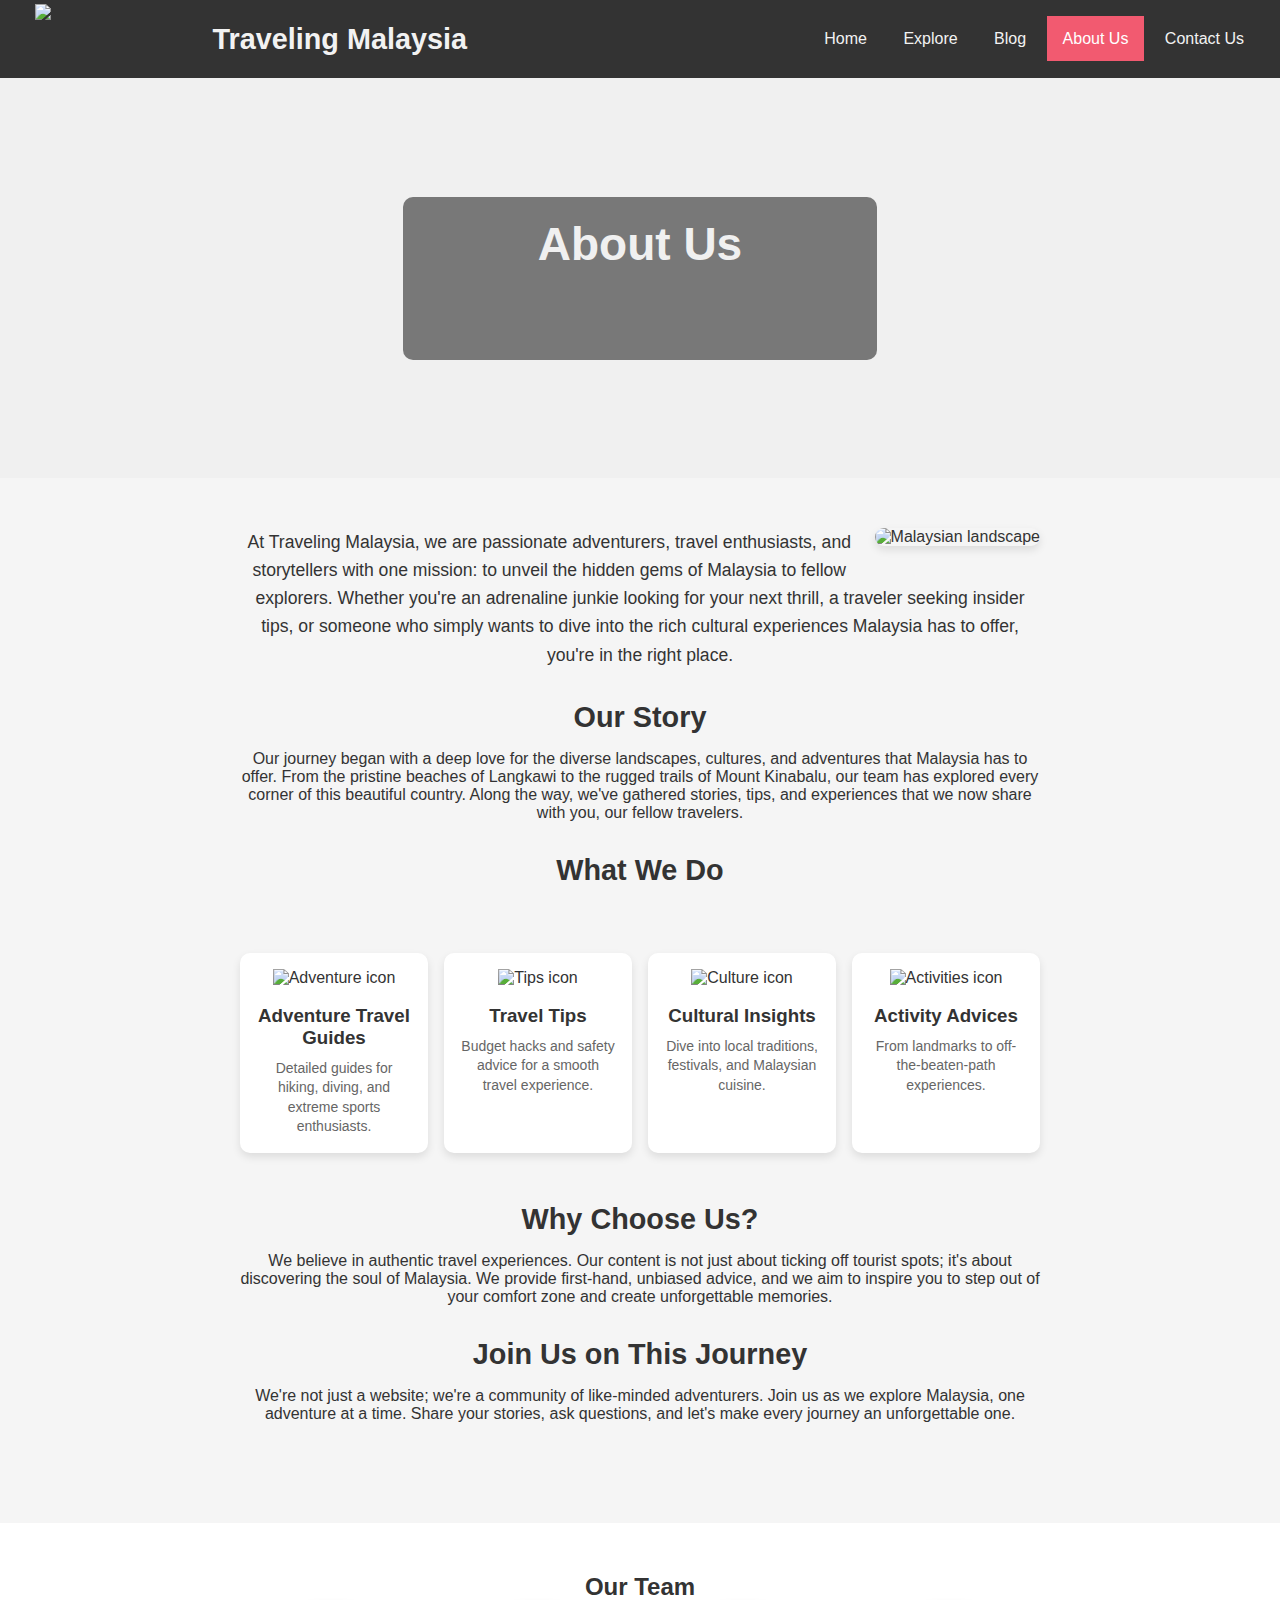
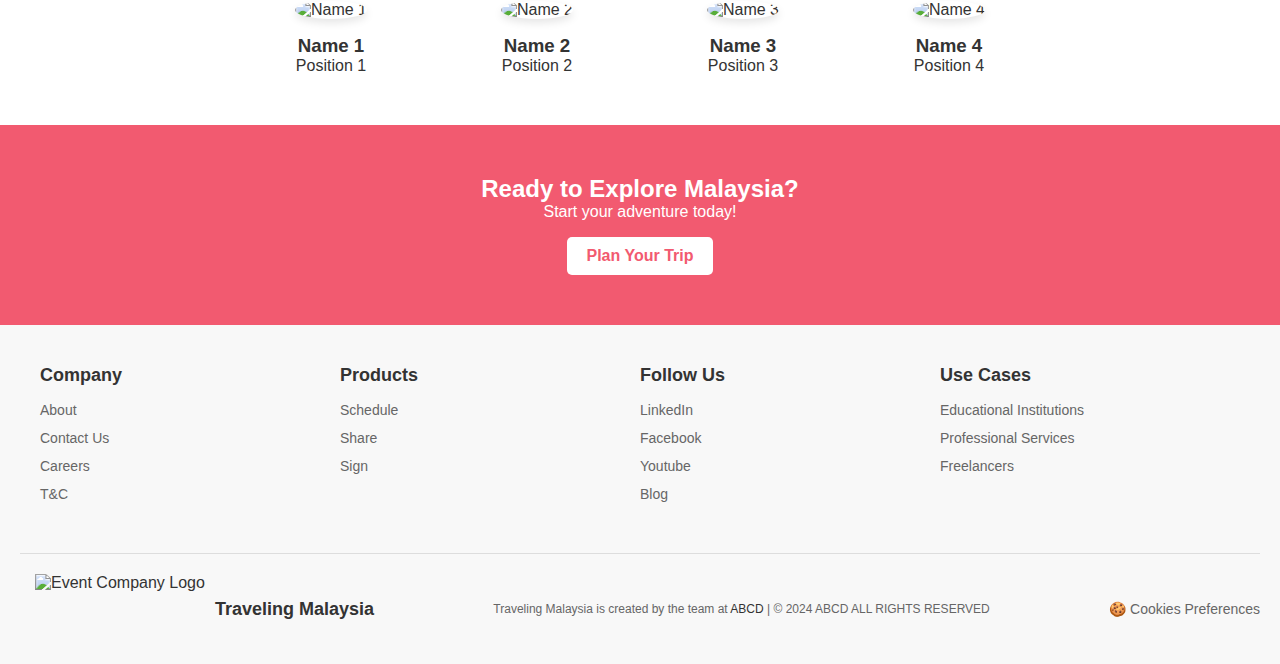
==== about.html @ 23d90b3b "Add files via upload" ====
<!DOCTYPE html>
<html lang="en">

<head>
  <meta charset="UTF-8">
  <meta name="viewport" content="width=device-width, initial-scale=1.0">
  <title>About Us - Traveling Malaysia</title>
  <link href="https://cdn.jsdelivr.net/npm/bootstrap@5.0.1/dist/css/bootstrap.min.css" rel="stylesheet"
    integrity="sha384-+0n0xVW2eSR5OomGNYDnhzAbDsOXxcvSN1TPprVMTNDbiYZCxYbOOl7+AMvyTG2x" crossorigin="anonymous">  <link rel="stylesheet" href="about.css">
  <link rel="stylesheet" href="style.css">
</head>
<body>
  <header role="banner">
    <nav class="navbar">
      <div class="logo">
        <img src="sourceImg/TravelLogo.png" alt="Travel Malaysia Logo">
        <span>Traveling Malaysia</span>
      </div>
      <div class="nav-links">
        <a href="index.html">Home</a>
        <a href="exploreM.html">Explore</a>
        <a href="blog.html">Blog</a>
        <a href="about.html" class="active">About Us</a>
        <a href="contactUs.html">Contact Us</a>
      </div>
    </nav>
  </header>


  <main>
    <section class="hero-section">
      <div class="hero-content">
        <h1 class="feature-title">About Us</h1>
        <h2 class="welcome-title">Welcome to Traveling Malaysia!</h2>
      </div>
    </section>

    <section class="about-section">
      <div class="container">
        <div class="content-block fade-in">
          <img src="sourceImg/about-page/about-intro.jpg" class="float-image img-fluid" alt="Malaysian landscape">
          <p class="intro-text">At Traveling Malaysia, we are passionate adventurers, travel enthusiasts, and
            storytellers with one mission: to unveil the hidden gems of Malaysia to fellow explorers. Whether you're an
            adrenaline junkie looking for your next thrill, a traveler seeking insider tips, or someone who simply wants
            to dive into the rich cultural experiences Malaysia has to offer, you're in the right place.</p>
        </div>

        <div class="content-block fade-in">
          <h2>Our Story</h2>
          <p>Our journey began with a deep love for the diverse landscapes, cultures, and adventures that Malaysia has
            to offer. From the pristine beaches of Langkawi to the rugged trails of Mount Kinabalu, our team has
            explored every corner of this beautiful country. Along the way, we've gathered stories, tips, and
            experiences that we now share with you, our fellow travelers.</p>
        </div>

        <div class="content-block fade-in">
          <h2>What We Do</h2>
          <div class="services-grid">
            <div class="service-item">
              <img src="sourceImg/about-page/adventure-icon.png" alt="Adventure icon">
              <h3>Adventure Travel Guides</h3>
              <p>Detailed guides for hiking, diving, and extreme sports enthusiasts.</p>
            </div>
            <div class="service-item">
              <img src="sourceImg/about-page/tips-icon.png" alt="Tips icon">
              <h3>Travel Tips</h3>
              <p>Budget hacks and safety advice for a smooth travel experience.</p>
            </div>
            <div class="service-item">
              <img src="sourceImg/about-page/culture-icon.png" alt="Culture icon">
              <h3>Cultural Insights</h3>
              <p>Dive into local traditions, festivals, and Malaysian cuisine.</p>
            </div>
            <div class="service-item">
              <img src="sourceImg/about-page/activities-icon.png" alt="Activities icon">
              <h3>Activity Advices</h3>
              <p>From landmarks to off-the-beaten-path experiences.</p>
            </div>
          </div>
        </div>

        <div class="content-block fade-in">
          <h2>Why Choose Us?</h2>
          <p>We believe in authentic travel experiences. Our content is not just about ticking off tourist spots; it's
            about discovering the soul of Malaysia. We provide first-hand, unbiased advice, and we aim to inspire you to
            step out of your comfort zone and create unforgettable memories.</p>
        </div>

        <div class="content-block fade-in">
          <h2>Join Us on This Journey</h2>
          <p>We're not just a website; we're a community of like-minded adventurers. Join us as we explore Malaysia, one
            adventure at a time. Share your stories, ask questions, and let's make every journey an unforgettable one.
          </p>
        </div>

        <p class="closing-text fade-in">Welcome to Traveling Malaysia, where every trip is a new story waiting to be
          told!</p>
      </div>
    </section>

    <section class="team-section">
      <div class="container">
        <h2 class="text-center mb-4">Our Team</h2>
        <div class="team-container">
          <div class="team-member">
            <img src="sourceImg/profiles/profile-1.webp" alt="Name 1" class="img-fluid">
            <h3>Name 1</h3>
            <p>Position 1</p>
          </div>
          <div class="team-member">
            <img src="sourceImg/profiles/profile-2.webp" alt="Name 2" class="img-fluid">
            <h3>Name 2</h3>
            <p>Position 2</p>
          </div>
          <div class="team-member">
            <img src="sourceImg/profiles/profile-3.webp" alt="Name 3" class="img-fluid">
            <h3>Name 3</h3>
            <p>Position 3</p>
          </div>
          <div class="team-member">
            <img src="sourceImg/profiles/profile-4.webp" alt="Name 4" class="img-fluid">
            <h3>Name 4</h3>
            <p>Position 4</p>
          </div>
        </div>
      </div>
    </section>

    <section class="cta-section">
      <div class="container">
        <h2>Ready to Explore Malaysia?</h2>
        <p>Start your adventure today!</p>
        <a href="#" class="cta-button">Plan Your Trip</a>
      </div>
    </section>
  </main>

  <!--Footer-->
  <footer class="site-footer">
    <div class="footer-content">
      <div class="footer-section">
        <h3>Company</h3>
        <ul>
          <li><a href="#">About</a></li>
          <li><a href="#">Contact Us</a></li>
          <li><a href="#">Careers</a></li>
          <li><a href="#">T&C</a></li>
        </ul>
      </div>
      <div class="footer-section">
        <h3>Products</h3>
        <ul>
          <li><a href="#">Schedule</a></li>
          <li><a href="#">Share</a></li>
          <li><a href="#">Sign</a></li>
        </ul>
      </div>
      <div class="footer-section">
        <h3>Follow Us</h3>
        <ul>
          <li><a href="#">LinkedIn</a></li>
          <li><a href="#">Facebook</a></li>
          <li><a href="#">Youtube</a></li>
          <li><a href="#">Blog</a></li>
        </ul>
      </div>
      <div class="footer-section">
        <h3>Use Cases</h3>
        <ul>
          <li><a href="#">Educational Institutions</a></li>
          <li><a href="#">Professional Services</a></li>
          <li><a href="#">Freelancers</a></li>
        </ul>
      </div>
    </div>
    <div class="footer-bottom">
      <div class="logo">
        <img src="sourceImg/TravelLogo.png" alt="Event Company Logo">
        <span>Traveling Malaysia</span>
      </div>
      <div class="copyright">
        Traveling Malaysia is created by the team at <a href="#">ABCD</a> | © 2024 ABCD ALL RIGHTS RESERVED
      </div>
      <div class="cookies-preferences">
        <button>🍪 Cookies Preferences</button>
      </div>
    </div>
  </footer>

  <script src="https://cdn.jsdelivr.net/npm/bootstrap@5.3.0-alpha1/dist/js/bootstrap.bundle.min.js"></script>
  <script src="script.js"></script>
</body>

</html>
---- about.css ----
/* About Page Styles */
.hero-section {
  background-image: url('sourceImg/about-page/malaysia-hero.jpg');
  background-size: cover;
  background-position: center;
  height: 400px;
  display: flex;
  align-items: center;
  justify-content: center;
  text-align: center;
  color: #fff;
}

.hero-content {
  background-color: rgba(0, 0, 0, 0.5);
  padding: 20px;
  border-radius: 10px;
}

.about-section {
  padding: 50px 0;
  background-color: #f5f5f5;
}

.feature-title {
  font-size: 3rem;
  margin-bottom: 0.5rem;
  color: var(--light-bg) !important;
  animation: fadeInUp 1s ease-out;
}

.welcome-title {
  font-size: 1.8rem;
  color: #f25a70;
  margin-bottom: 1rem;
  animation: fadeInUp 1s ease-out 0.3s;
  opacity: 0;
  animation-fill-mode: forwards;
}

.intro-text {
  font-size: 1.1rem;
  line-height: 1.6;
  margin-bottom: 1.5rem;
}

.content-block {
  margin-bottom: 2rem;
  opacity: 0;
  transform: translateY(20px);
  transition: opacity 0.5s, transform 0.5s;
}

.content-block.fade-in {
  opacity: 1;
  transform: translateY(0);
}

.content-block h2 {
  font-size: 1.8rem;
  color: #333;
  margin-bottom: 1rem;
}

.float-image {
  float: right;
  margin: 0 0 1rem 1rem;
  max-width: 40%;
  border-radius: 10px;
  box-shadow: 0 4px 8px rgba(0,0,0,0.1);
}

.services-grid {
  display: grid;
  grid-template-columns: repeat(auto-fit, minmax(200px, 1fr));
  gap: 1rem;
  margin-top: 1rem;
  margin-bottom: 5rem;
}

.service-item {
  background-color: #fff;
  padding: 1rem;
  opacity: 1 !important;
  border-radius: 10px;
  box-shadow: 0 4px 8px rgba(0,0,0,0.1);
  text-align: center;
  transition: transform 0.3s ease;
}

.service-item:hover {
  transform: translateY(-5px);
}

.service-item img {
  width: 70px;
  height: 70px;
  margin-bottom: 0.5rem;
}

.team-section {
  background-color: #fff;
  padding: 50px 0;
}

.team-container {
  display: grid;
  grid-template-columns: repeat(auto-fit, minmax(200px, 1fr));
  gap: 1.5rem;
  justify-content: center;
}

.team-member {
  text-align: center;
  transition: transform 0.3s ease;
}

.team-member:hover {
  transform: translateY(-5px);
}

.team-member img {
  width: 150px;
  height: 150px;
  border-radius: 50%;
  object-fit: cover;
  margin-bottom: 1rem;
  box-shadow: 0 4px 8px rgba(0,0,0,0.1);
}

.cta-section {
  background-color: var(--accent-color);
  color: #fff;
  text-align: center;
  padding: 50px 0;
}

.cta-button {
  display: inline-block;
  background-color: #fff;
  color: var(--accent-color);
  padding: 10px 20px;
  border-radius: 5px;
  text-decoration: none;
  font-weight: bold;
  margin-top: 1rem;
  transition: background-color 0.3s ease, color 0.3s ease;
}

.cta-button:hover {
  background-color: #0056b3;
  color: #fff;
}

/* Animations */
@keyframes fadeInUp {
  from {
    opacity: 0;
    transform: translateY(20px);
  }
  to {
    opacity: 1;
    transform: translateY(0);
  }
}

/* Responsive adjustments */
@media (min-width: 992px) {
  .services-grid,
  .team-container {
    grid-template-columns: repeat(4, 1fr);
  }
}

@media (max-width: 991px) and (min-width: 768px) {
  .team-container {
    grid-template-columns: repeat(2, 1fr);
  }
}

@media (max-width: 767px) {
  .feature-title {
    font-size: 2rem;
  }

  .welcome-title {
    font-size: 1.5rem;
  }

  .float-image {
    float: none;
    margin: 0 0 1rem 0;
    max-width: 100%;
  }

  .services-grid,
  .team-container {
    grid-template-columns: 1fr;
  }
}

/* Scroll-triggered animations */
.fade-in {
  opacity: 0;
  transform: translateY(20px);
  transition: opacity 0.5s ease-out, transform 0.5s ease-out;
}

.fade-in.active {
  opacity: 1;
  transform: translateY(0);
}
---- style.css ----
/* Global Styles */
* {
  margin: 0;
  padding: 0;
  box-sizing: border-box;
  font-family: 'Poppins', sans-serif; 
}

body {
  margin: 0;
  padding: 0;
  color: var(--text-color); /* Use the text color variable */
  background-color: var(--light-bg); /* Use the light background variable */
}

:root {
  --primary-color: #007bff; 
  --secondary-color: #333;
  --text-color: #333;
  --light-bg: #f0f0f0;
  --accent-color: #f25a70; /* Add an accent color */
}

/* Navigation Bar */
.navbar {
  display: flex;
  justify-content: space-between; /* Distribute space between logo and nav */
  align-items: center; 
  width: 100%;
  height: 78px;
  background-color: var(--secondary-color); 
  overflow: hidden;
  padding: 0 20px; /* Add some padding for better spacing */
}

.navbar .logo {
  display: flex;
  align-items: center;
}

.navbar .logo img {
  height: 70px;
  margin-right: 10px;
}

.navbar .logo span {
  font-family: 'Edu VIC WA NT Beginner', sans-serif;
  font-size: 1.8rem; /* Use rem for better scalability */
  font-weight: bold;
  color: #f2f2f2;
}

.navbar nav {
  display: flex; /* Use flexbox for better nav layout */
}

.navbar a {
  color: #f2f2f2;
  text-align: center;
  padding: 14px 16px;
  text-decoration: none;
  font-size: 1rem; /* Use rem for better scalability */
  transition: all 0.3s ease;
}

.navbar a:hover {
  background-color: #ddd;
  color: black;
  transform: translateY(-3px);
}

.navbar a.active {
  background-color: var(--accent-color); 
  color: white;
}

/* Animation for link hover */
@keyframes pulse {
  0% {
      transform: scale(1);
  }

  50% {
      transform: scale(1.05);
  }

  100% {
      transform: scale(1);
  }
}

.navbar a:hover {
  animation: pulse 0.5s ease-in-out;
}

/* Animation for page load */
@keyframes fadeIn {
  from {
      opacity: 0;
      transform: translateY(-10px);
  }

  to {
      opacity: 1;
      transform: translateY(0);
  }
}

.navbar {
  animation: fadeIn 0.5s ease-in-out;
}



/* moving slide container */

.carousel-inner img {
  position: relative;
  width: 100%;  /* Ensures the image takes up the full width of its container */
  height: 400px;  /* Fixes the height to 400px */
  background-size: cover;
  background-position: center;
  color: white;
}

/*Menu container*/
#menu-container {
  font-family: Arial, sans-serif;
  display: flex;
  justify-content: center;
  align-items: center;
  height: 200px;
  margin: 0;
  background-color: #e1f1f7;
}
#menu-container .menu-container{
  display: flex;
  gap: 20px;
  align-items: center;
  align-content: center;
}
#menu-container .menu-item{
  display: flex;
  flex-direction: column;
  align-items: center;
  text-decoration: none;
  color: #333;
  width: 150px;
}
#menu-container .icon {
  width: 90px;
  height: 90px;
  background-color: #fff;
  border-radius: 10px;
  display: flex;
  justify-content: center;
  align-items: center;
  margin-bottom: 10px;
}
#menu-container .icon img {
  width: 70px;
  height: 70px;
}
#menu-container .label {
  text-align: center;
  font-size: 12px;
}

/* Message go out */

.features-section {
  padding: 50px 0;
  background-color: #f5f5f5;
}

.container {
  max-width: 800px;
  margin: 0 auto;
  text-align: center;
}

.section-title {
  font-size: 25px;
  text-transform: uppercase;
  color: #666;
  margin-bottom: 20px;
}

.feature-title {
  font-size: 46px;
  color: #333;
  margin-bottom: 20px;
}

.feature-description {
  font-size: 25px;
  color: #666;
  line-height: 1.6;
}

.pop-out {
  opacity: 0;
  transform: translateY(50px);
  transition: opacity 1s, transform 1s;
}

.pop-out.active {
  opacity: 1;
  transform: translateY(0);
}

/* End of Message pop out */


/* Parallax Effect container */

.parallax-container {
  display: flex;
  overflow-x: hidden;
  overflow-y: auto;
  perspective: 1px;
}

.parallax-content {
  position: relative;
  width: 100%;
  height: 630px;
  background-image: linear-gradient(rgba(0, 0, 0, 0.5), rgba(0, 0, 0, 0.5)), url('sourceImg/malaysiaBackground.jpg');
  background-size: cover;
  background-position: center;
  color: white;
  background-attachment: fixed;
  /* Parallax effect */
}

/* Keyframes for animations */
@keyframes fadeInSlideUp {
  0% {
      opacity: 0;
      transform: translateY(50px);
  }

  100% {
      opacity: 1;
      transform: translateY(0);
  }
}

/* Apply animation to headings and paragraph */
.parallax-content h2,
.parallax-content h1,
.parallax-content p{
  opacity: 0;
  transform: translateY(50px);
}
/* Keyframes for animations */
@keyframes fadeInSlideUp {
  0% {
      opacity: 0;
      transform: translateY(50px);
  }
  100% {
      opacity: 1;
      transform: translateY(0);
  }
}

.parallax-content h2 {
  padding-top: 60px;
  padding-left: 30px;
  font-size: 5em;
  color: white;
  margin-bottom: 0;
  animation-delay: 0.3s;
  /* Delay for sequential animation */
}

.parallax-content h1 {
  padding-top: 20px;
  padding-left: 30px;
  font-size: 7em;
  color: white;
  margin-top: 0;
  animation-delay: 0.6s;
  /* Delay for sequential animation */
}

.parallax-content p {
  padding-top: 15px;
  padding-left: 30px;
  font-size: 2.0em;
  color: white;
  max-width: 600px;
  animation-delay: 0.9s;
  /* Delay for sequential animation */
}

.app-links {
  text-align: center;
  display: flex;
  gap: 20px;
  margin-top: 20px;
  padding-left: 100px;
}

.app-links a {
  padding: 10px 20px;
  background-color: black;
  color: white;
  text-decoration: none;
  border-radius: 5px;
}

/* slide show container */
/* Slide Show */
.slideShow-container {
  position: relative;
  width: 100vw;
  height: 100vh;
  overflow: hidden;
  display: flex;
  justify-content: center;
  align-items: center;
  background-color: #f5f5f5;
  
}

.slideShow-container .slider {
  position: absolute;
  inset: 80px 200px 80px 80px;
  background: #ccc;
  border-radius: 20px;
}

.slideShow-container .slider .slides {
  position: absolute;
  top: 50%;
  transform: translateY(-50%);
  width: 240px;
  height: 320px;
  background: linear-gradient(rgba(0, 0, 0, 0.5), rgba(0, 0, 0, 0.4)),var(--img);
  background-size: cover;
  background-position: center;
  transition: 0.5s;
  border-radius: 20px;
  box-shadow: 0 25px 50px rgba(0, 0, 0, 0.5);
  display: flex;
  justify-content: flex-start;
  align-items: flex-end;
}

.slideShow-container .slider .slides:nth-child(1),
.slideShow-container .slider .slides:nth-child(2) {
  top: 0;
  left: 0;
  width: 100%;
  height: 100%;
  transform: translateY(0);
  box-shadow: 0 25px 50px rgba(0, 0, 0, 0.5);
  background-size: cover;
}

.slideShow-container .slider .slides:nth-child(3) {
  left: calc(50% + 240px);
  background-size: cover;
}

.slideShow-container .slider .slides:nth-child(4) {
  left: calc(50% + 500px);
  background-size: cover;
}

.slideShow-container .slider .slides:nth-child(5) {
  left: calc(50% + 760px);
  background-size: cover;
}

.slideShow-container .slider .slides:nth-child(6) {
  left: calc(50% + 1020px);
  background-size: cover;
  opacity: 0;
}

.slideShow-container .buttons {
  position: absolute;
  bottom: 15px;
  display: flex;
  gap: 20px;
}

.slideShow-container .buttons span {
  position: relative;
  width: 50px;
  height: 50px;
  background: #111;
  cursor: pointer;
  display: flex;
  justify-content: center;
  align-items: center;
  border-radius: 50%;
}

.slideShow-container .buttons span::before {
  content: '';
  position: absolute;
  width: 15px;
  height: 15px;
  border-top: 4px solid #fff;
  border-left: 4px solid #fff;
  transform: rotate(315deg) translate(2px, 2px);
}

.slideShow-container .buttons span:nth-child(2)::before {
  transform: rotate(135deg) translate(2px, 2px);
}

.slideShow-container .buttons span:active {
  opacity: 0.5;
}

.slideShow-container .content {
  position: relative;
  padding: 40px;
  max-width: 600px;
  transition: 0.25s;
  transition-delay: 0s;
  transform: translateY(40px);
  z-index: 10000;
  opacity: 0;
}

.slideShow-container .content h2 {
  font-size: 4em;
  color: #fff;
}

.slideShow-container .content p {
  color: #fff;
}

.slideShow-container .slider .slides:nth-child(1) .content,
.slideShow-container .slider .slides:nth-child(2) .content {
  opacity: 1;
  transform: translateY(0);
  transition-delay: 0.5s;
}

/* Responsive adjustments for smaller screens */
@media (max-width: 900px) {
  .slider {
      inset: 40px 40px 200px 40px;
  }

  .slider .slides {
      width: 100px;
      height: 100px;
      top: initial;
      bottom: -170px;
      box-shadow: 0 10px 20px rgba(0, 0, 0, 0.25);
  }

  .slideShow-container .slider .slides:nth-child(1),
  .slideShow-container .slider .slides:nth-child(2) {
      bottom: 0;
  }

  .slideShow-container .slider .slides:nth-child(3) {
      left: 0;
  }

  .slideShow-container .slider .slides:nth-child(4) {
      left: 120px;
  }

  .slideShow-container .slider .slides:nth-child(5) {
      left: 240px;
  }

  .slideShow-container .slider .slides:nth-child(6) {
      left: 360px;
  }
}

/* Explore Section */
.sights-container {
  text-align: center;
  max-width: 1550px;
  margin: 0 auto;
  padding: 20px;
  background-color: #f1f1f1;
}

.sights-container .Explore-header{
  font-family: Arial, sans-serif;
  padding-top: 150px;
  padding-bottom: 20px;
  font-size: 4em;
  font-weight: 700;
  text-align: center;
  color: #333;
  margin-bottom: 20px;
  text-shadow: 2px 2px 4px rgba(0, 0, 0, 0.5);
}

.sights-container .explore-button {
  display: block;
  margin: 0 auto 20px;
  padding: 10px 20px;
  background-color: #4CAF50;
  color: white;
  border: none;
  border-radius: 5px;
  font-size: 16px;
  cursor: pointer;
  transition: background-color 0.3s ease;
}

.sights-container .explore-button:hover {
  background-color: #45a049;
}

.sights-container .image-grid {
  display: grid;
  grid-template-columns: repeat(3, 1fr);
  gap: 15px;
}

.sights-container .image-item {
  position: relative;
  border: 2px solid #008000;
  overflow: hidden;
  cursor: pointer;
  transition: transform 0.3s ease;
}

.sights-container .image-item:hover {
  transform: scale(1.05);
}

.sights-container .image-item img {
  width: 100%;
  height: 100%;
  display: block;
  transition: transform 0.3s ease;
}

.sights-container .image-item:hover img {
  transform: scale(1.1);
}

.sights-container .image-caption {
  position: absolute;
  bottom: 30px;
  left: 10px;
  color: white;
  font-size: 18px;
  font-weight: bold;
  text-shadow: 1px 1px 2px rgba(0,0,0,0.8);
}

.sights-container .image-meta {
  position: absolute;
  bottom: 10px;
  left: 10px;
  color: white;
  font-size: 14px;
  text-shadow: 1px 1px 2px rgba(0,0,0,0.8);
}

@media (max-width: 768px) {
  .image-grid {
    grid-template-columns: repeat(2, 1fr);
  }
}

@media (max-width: 480px) {
  .image-grid {
    grid-template-columns: 1fr;
  }
}

/* Explore book review */
.user-reviews {
  font-family: Arial, sans-serif;
  max-width: 800px;
  margin: 0 auto;
  position: relative;
  padding: 50px 50px;
}

.user-reviews h1{
  padding-top: 30px;
  padding-bottom: 30px;
  font-weight: 500;
  font-family: Arial, sans-serif;
  text-align: center;
}
.user-reviews p{
  font-family: Arial, sans-serif;
  text-align: center;
}

.reviewers {
  display: flex;
  justify-content: space-around;
}

.reviewer {
  text-align: center;
  cursor: pointer;
}

.reviewer h3{
  font-family: Arial, sans-serif;
  padding-top: 25px;
  padding-bottom: 25px;
}

.reviewer img {
  width: 200px;
  height: 250px;
}

.review-panel {
  position: fixed;
  right: -300px;
  top: 0;
  width: 300px;
  height: 100%;
  background-color: #f1f1f1a7;
  transition: 0.3s;
  padding: 20px;
  box-sizing: border-box;
}

.review-panel.active {
  right: 0;
  background-color: #a9a5a5;
}

.close-panel {
  position: absolute;
  top: 10px;
  right: 10px;
  font-size: 28px;
  cursor: pointer;
}

#downloadPdf {
  background-color: #4CAF50;
  color: white;
  padding: 10px 20px;
  border: none;
  cursor: pointer;
  margin-top: 20px;
}

/* Enquiry Section */

.services-section {
  max-width: 1200px;
  margin: 0 auto;
  padding: 20px;
  text-align: center;
}

.services-section h1 {
  font-family: 'Bebas Neue', sans-serif;
  font-size: 120px;
  opacity: 0; /* Start hidden */
  transform: translateY(50px); /* Start off-screen */
  transition: opacity 0.8s ease-out, transform 0.8s ease-out; /* Smooth transition */
}

.enquiry-button {
  background-color: #FFA500;
  color: white;
  border: none;
  padding: 10px 20px;
  font-size: 16px;
  cursor: pointer;
  margin-bottom: 30px;
}

.services-container {
  display: flex;
  justify-content: space-between;
  flex-wrap: wrap;
}

.service-item {
  flex-basis: 22%;
  margin-bottom: 20px;
  opacity: 0; /* Start hidden */
  transform: translateY(50px); /* Start off-screen */
  transition: opacity 0.8s ease-out, transform 0.8s ease-out; /* Smooth transition */
}

.service-item img {
  width: 180px;
  height: 180px;
}

.service-item h3 {
  color: #333;
  margin: 10px 0;
}

.service-item p {
  font-size: 14px;
  color: #666;
  line-height: 1.4;
}

@media (max-width: 768px) {
  .service-item {
    flex-basis: 48%;
  }
}

@media (max-width: 480px) {
  .service-item {
    flex-basis: 100%;
  }
}

.services-section.in-view h1,
.services-section.in-view .service-item {
  opacity: 1; /* Fade in */
  transform: translateY(0); /* Slide up */
}


/* footer */

/* Footer */

.site-footer {
  background-color: #f8f8f8;
  padding: 40px 20px 20px;
  font-family: Arial, sans-serif;
}

.footer-content {
  display: flex;
  justify-content: space-between;
  max-width: 1200px;
  margin: 0 auto;
}

.footer-section {
  flex: 1;
  margin-right: 20px;
}

.footer-section h3 {
  font-size: 18px;
  margin-bottom: 15px;
  color: #333;
}

.footer-section ul {
  list-style-type: none;
  padding: 0;
}

.footer-section ul li {
  margin-bottom: 10px;
}

.footer-section ul li a {
  text-decoration: none;
  color: #666;
  font-size: 14px;
}

.footer-bottom {
  display: flex;
  justify-content: space-between;
  align-items: center;
  margin-top: 40px;
  padding-top: 20px;
  border-top: 1px solid #ddd;
}

.logo {
  display: flex;
  align-items: center;
  padding-left: 15px;
}

.logo img {
  height: 70px;
  margin-right: 10px;
}

.logo span {
  font-size: 18px;
  font-weight: bold;
}

.copyright {
  font-size: 12px;
  color: #666;
}

.copyright a {
  color: #333;
  text-decoration: none;
}

.cookies-preferences button {
  background: none;
  border: none;
  cursor: pointer;
  font-size: 14px;
  color: #666;
}

@media (max-width: 768px) {
  .footer-content {
      flex-direction: column;
  }

  .footer-section {
      margin-bottom: 30px;
  }

  .footer-bottom {
      flex-direction: column;
      text-align: center;
  }

  .logo,
  .copyright,
  .cookies-preferences {
      margin-bottom: 15px;
  }
}
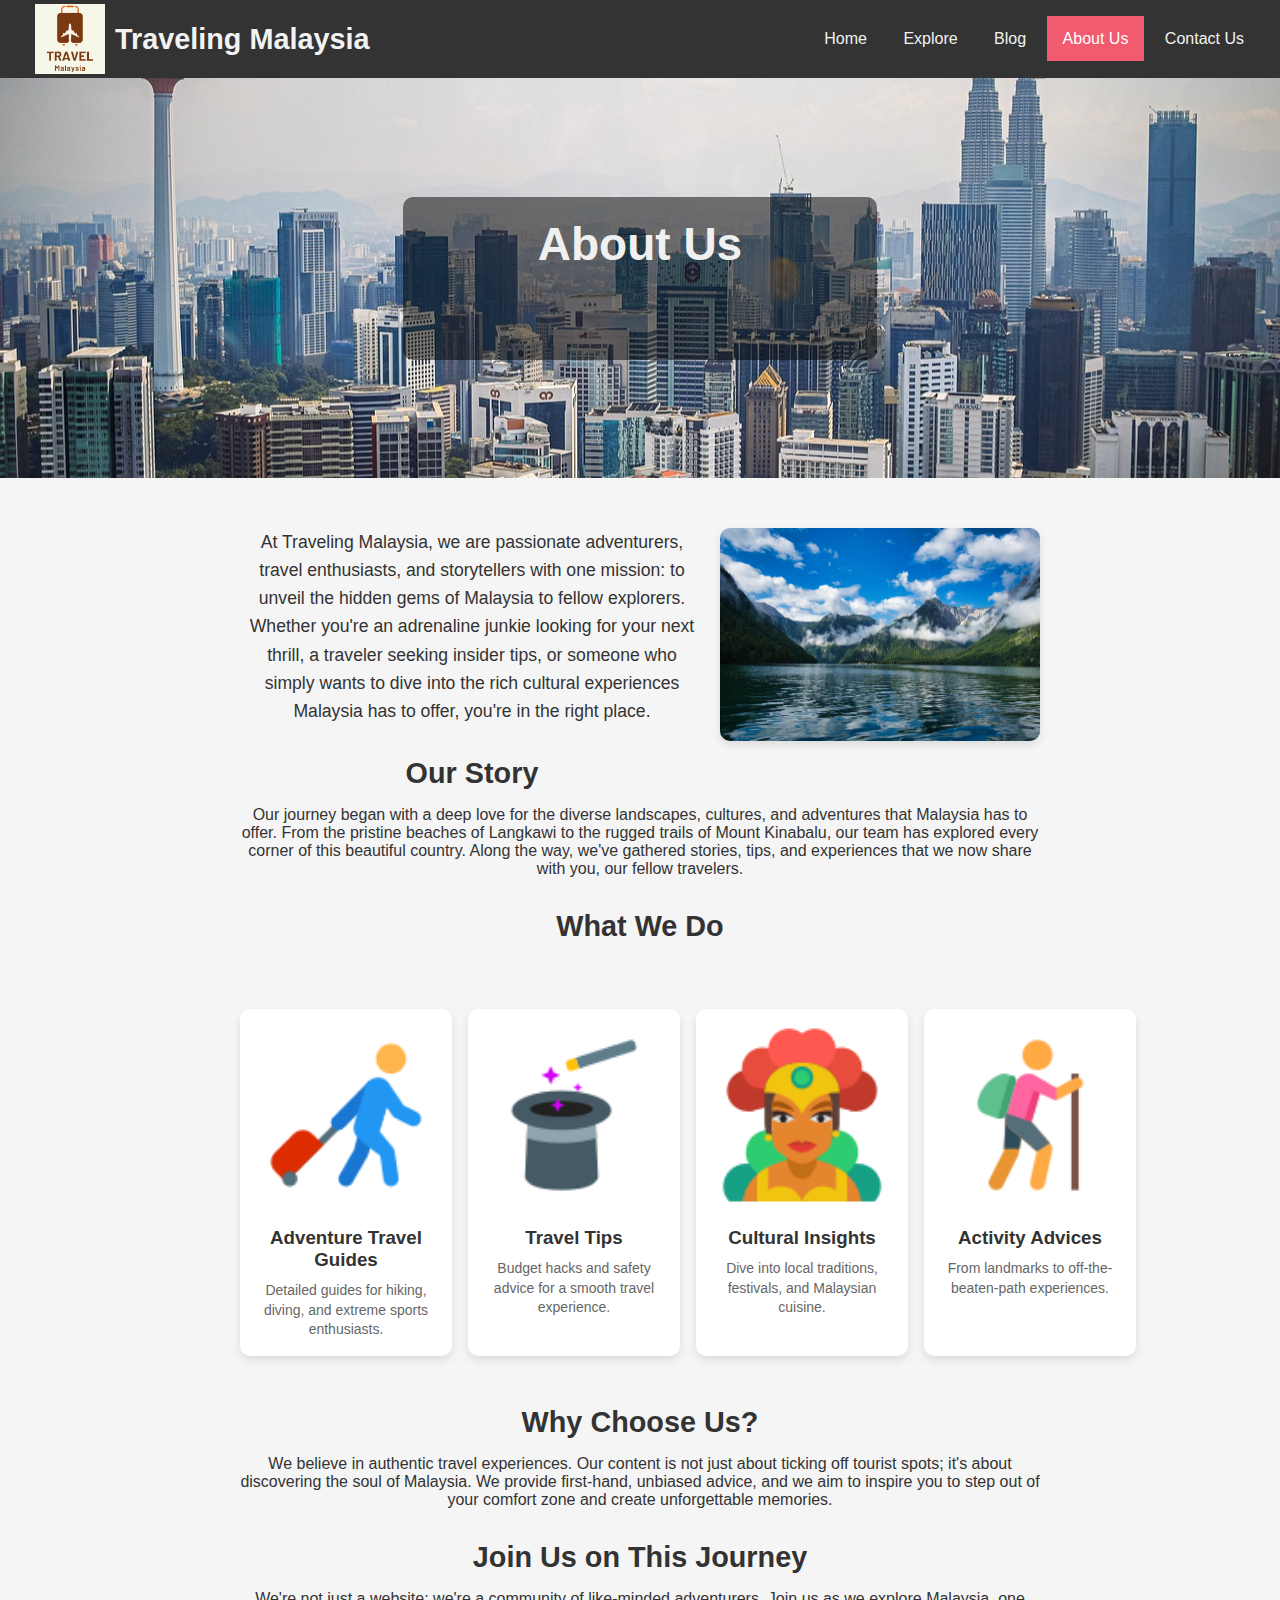
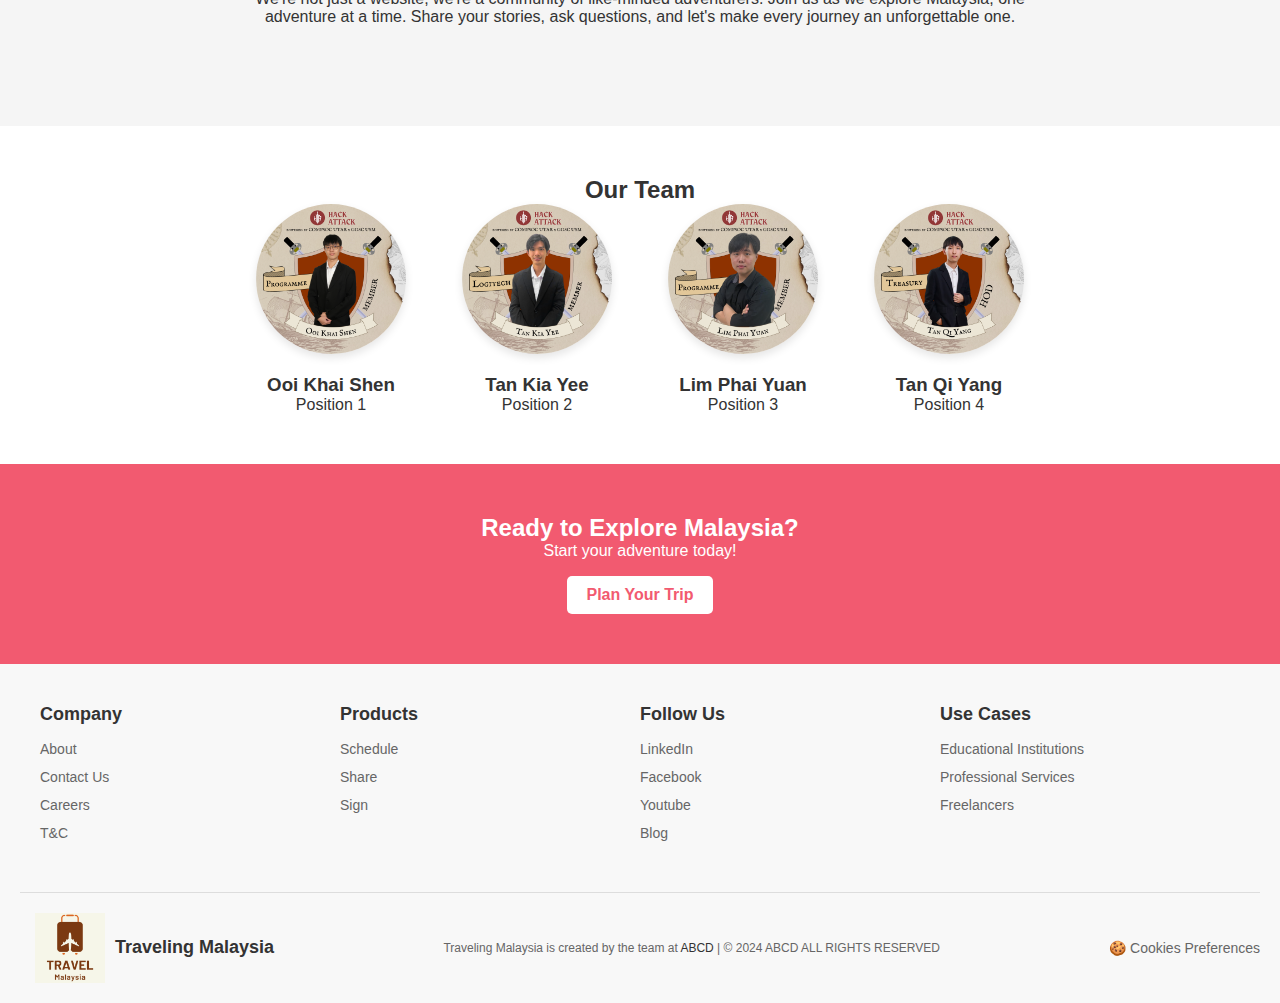
==== commit 626a594b: "Add files via upload" ====
--- a/about.html
+++ b/about.html
@@ -103,23 +103,23 @@
         <h2 class="text-center mb-4">Our Team</h2>
         <div class="team-container">
           <div class="team-member">
-            <img src="sourceImg/profiles/profile-1.webp" alt="Name 1" class="img-fluid">
-            <h3>Name 1</h3>
+            <img src="Touguide/ks.png" alt="Name 1" class="img-fluid">
+            <h3>Ooi Khai Shen</h3>
             <p>Position 1</p>
           </div>
           <div class="team-member">
-            <img src="sourceImg/profiles/profile-2.webp" alt="Name 2" class="img-fluid">
-            <h3>Name 2</h3>
+            <img src="Touguide/ky.png" alt="Name 2" class="img-fluid">
+            <h3>Tan Kia Yee</h3>
             <p>Position 2</p>
           </div>
           <div class="team-member">
-            <img src="sourceImg/profiles/profile-3.webp" alt="Name 3" class="img-fluid">
-            <h3>Name 3</h3>
+            <img src="Touguide/py.png" alt="Name 3" class="img-fluid">
+            <h3>Lim Phai Yuan</h3>
             <p>Position 3</p>
           </div>
           <div class="team-member">
-            <img src="sourceImg/profiles/profile-4.webp" alt="Name 4" class="img-fluid">
-            <h3>Name 4</h3>
+            <img src="Touguide/qy.png" alt="Name 4" class="img-fluid">
+            <h3>Tan Qi Yang</h3>
             <p>Position 4</p>
           </div>
         </div>
@@ -130,7 +130,7 @@
       <div class="container">
         <h2>Ready to Explore Malaysia?</h2>
         <p>Start your adventure today!</p>
-        <a href="#" class="cta-button">Plan Your Trip</a>
+        <a href="./exploreM.html" class="cta-button">Plan Your Trip</a>
       </div>
     </section>
   </main>
--- a/style.css
+++ b/style.css
@@ -309,176 +309,6 @@
   color: white;
   text-decoration: none;
   border-radius: 5px;
-}
-
-/* slide show container */
-/* Slide Show */
-.slideShow-container {
-  position: relative;
-  width: 100vw;
-  height: 100vh;
-  overflow: hidden;
-  display: flex;
-  justify-content: center;
-  align-items: center;
-  background-color: #f5f5f5;
-  
-}
-
-.slideShow-container .slider {
-  position: absolute;
-  inset: 80px 200px 80px 80px;
-  background: #ccc;
-  border-radius: 20px;
-}
-
-.slideShow-container .slider .slides {
-  position: absolute;
-  top: 50%;
-  transform: translateY(-50%);
-  width: 240px;
-  height: 320px;
-  background: linear-gradient(rgba(0, 0, 0, 0.5), rgba(0, 0, 0, 0.4)),var(--img);
-  background-size: cover;
-  background-position: center;
-  transition: 0.5s;
-  border-radius: 20px;
-  box-shadow: 0 25px 50px rgba(0, 0, 0, 0.5);
-  display: flex;
-  justify-content: flex-start;
-  align-items: flex-end;
-}
-
-.slideShow-container .slider .slides:nth-child(1),
-.slideShow-container .slider .slides:nth-child(2) {
-  top: 0;
-  left: 0;
-  width: 100%;
-  height: 100%;
-  transform: translateY(0);
-  box-shadow: 0 25px 50px rgba(0, 0, 0, 0.5);
-  background-size: cover;
-}
-
-.slideShow-container .slider .slides:nth-child(3) {
-  left: calc(50% + 240px);
-  background-size: cover;
-}
-
-.slideShow-container .slider .slides:nth-child(4) {
-  left: calc(50% + 500px);
-  background-size: cover;
-}
-
-.slideShow-container .slider .slides:nth-child(5) {
-  left: calc(50% + 760px);
-  background-size: cover;
-}
-
-.slideShow-container .slider .slides:nth-child(6) {
-  left: calc(50% + 1020px);
-  background-size: cover;
-  opacity: 0;
-}
-
-.slideShow-container .buttons {
-  position: absolute;
-  bottom: 15px;
-  display: flex;
-  gap: 20px;
-}
-
-.slideShow-container .buttons span {
-  position: relative;
-  width: 50px;
-  height: 50px;
-  background: #111;
-  cursor: pointer;
-  display: flex;
-  justify-content: center;
-  align-items: center;
-  border-radius: 50%;
-}
-
-.slideShow-container .buttons span::before {
-  content: '';
-  position: absolute;
-  width: 15px;
-  height: 15px;
-  border-top: 4px solid #fff;
-  border-left: 4px solid #fff;
-  transform: rotate(315deg) translate(2px, 2px);
-}
-
-.slideShow-container .buttons span:nth-child(2)::before {
-  transform: rotate(135deg) translate(2px, 2px);
-}
-
-.slideShow-container .buttons span:active {
-  opacity: 0.5;
-}
-
-.slideShow-container .content {
-  position: relative;
-  padding: 40px;
-  max-width: 600px;
-  transition: 0.25s;
-  transition-delay: 0s;
-  transform: translateY(40px);
-  z-index: 10000;
-  opacity: 0;
-}
-
-.slideShow-container .content h2 {
-  font-size: 4em;
-  color: #fff;
-}
-
-.slideShow-container .content p {
-  color: #fff;
-}
-
-.slideShow-container .slider .slides:nth-child(1) .content,
-.slideShow-container .slider .slides:nth-child(2) .content {
-  opacity: 1;
-  transform: translateY(0);
-  transition-delay: 0.5s;
-}
-
-/* Responsive adjustments for smaller screens */
-@media (max-width: 900px) {
-  .slider {
-      inset: 40px 40px 200px 40px;
-  }
-
-  .slider .slides {
-      width: 100px;
-      height: 100px;
-      top: initial;
-      bottom: -170px;
-      box-shadow: 0 10px 20px rgba(0, 0, 0, 0.25);
-  }
-
-  .slideShow-container .slider .slides:nth-child(1),
-  .slideShow-container .slider .slides:nth-child(2) {
-      bottom: 0;
-  }
-
-  .slideShow-container .slider .slides:nth-child(3) {
-      left: 0;
-  }
-
-  .slideShow-container .slider .slides:nth-child(4) {
-      left: 120px;
-  }
-
-  .slideShow-container .slider .slides:nth-child(5) {
-      left: 240px;
-  }
-
-  .slideShow-container .slider .slides:nth-child(6) {
-      left: 360px;
-  }
 }
 
 /* Explore Section */
@@ -731,8 +561,6 @@
 }
 
 
-/* footer */
-
 /* Footer */
 
 .site-footer {
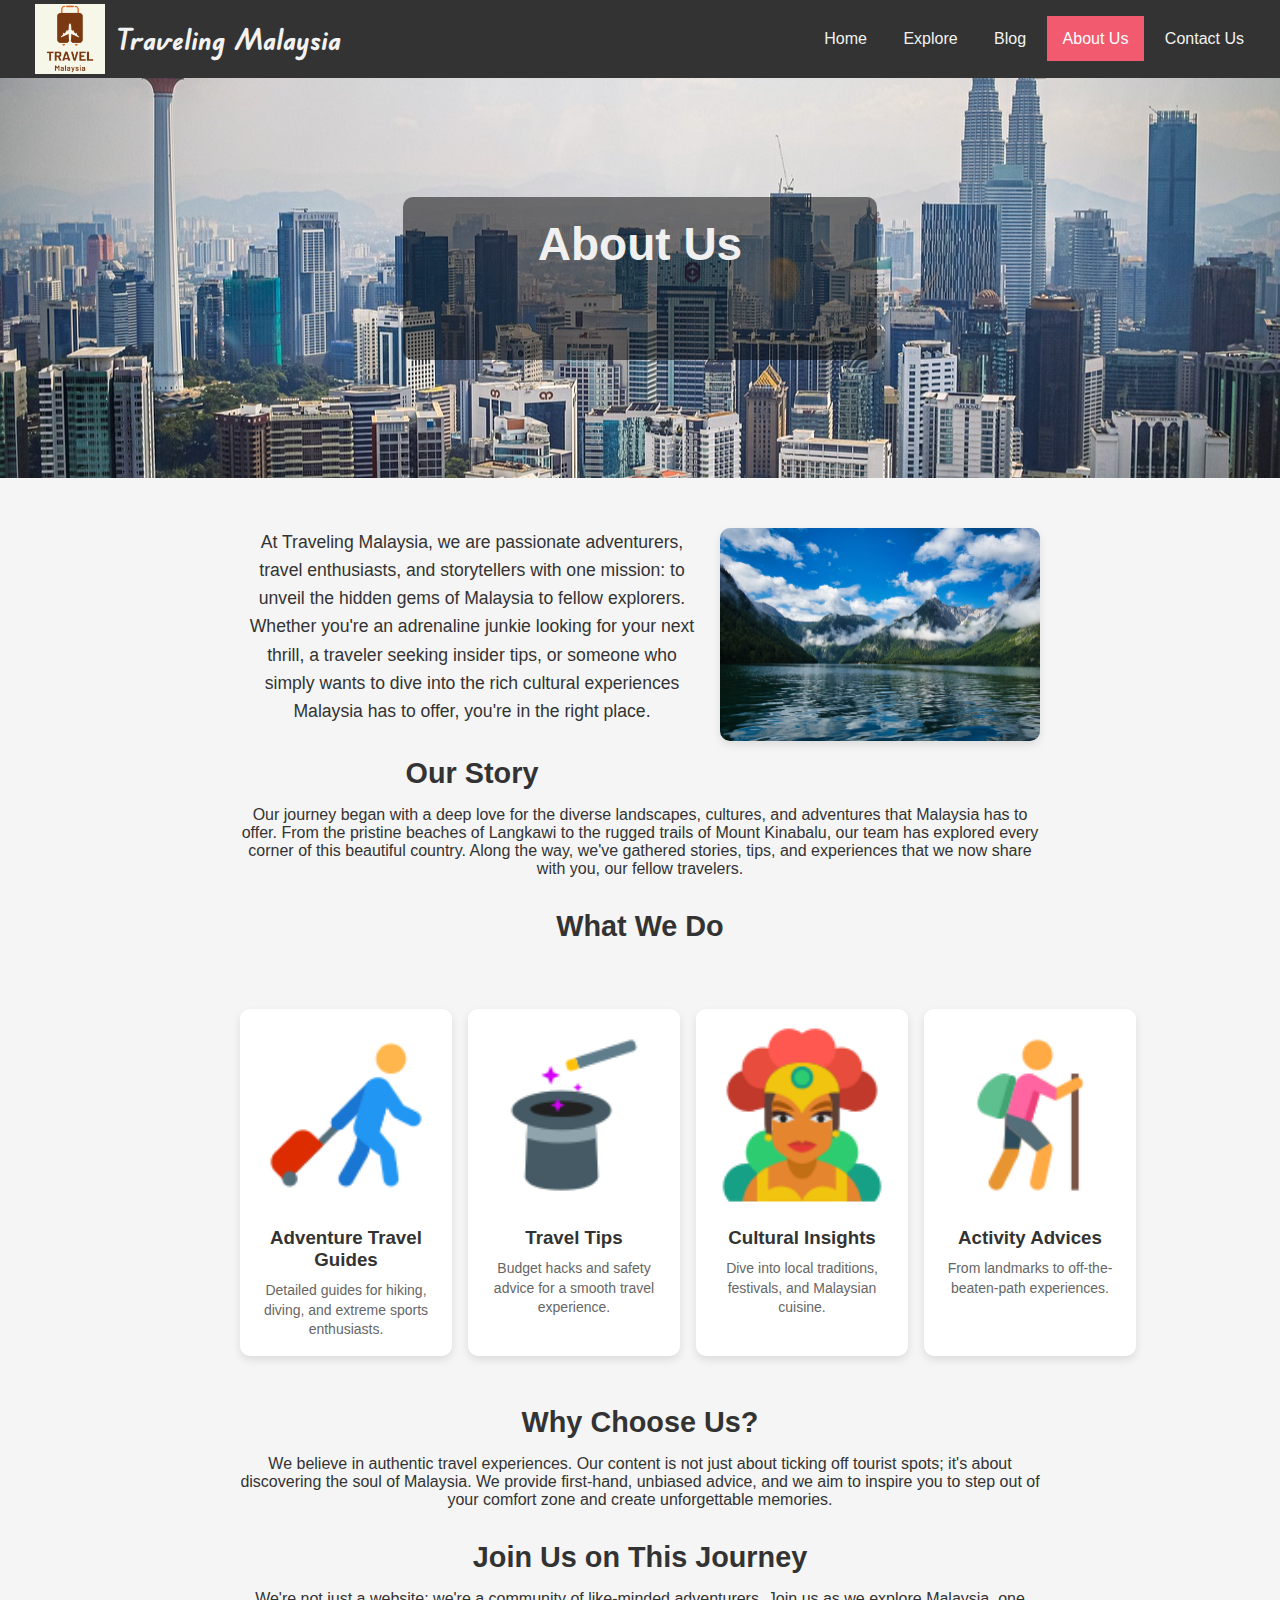
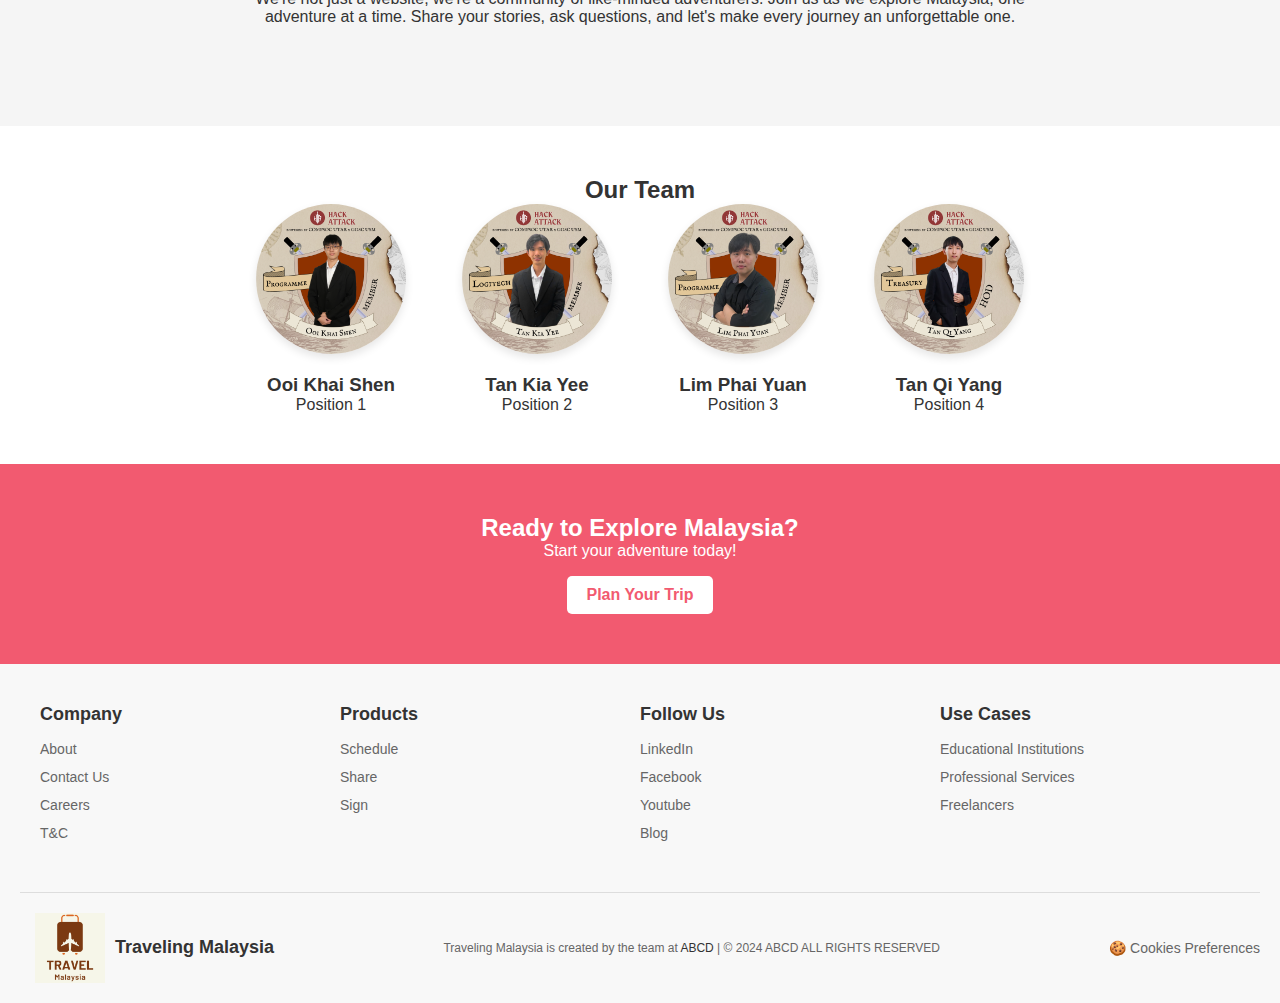
==== commit ae8e625e: "Add files via upload" ====
--- a/about.html
+++ b/about.html
@@ -8,6 +8,12 @@
   <link href="https://cdn.jsdelivr.net/npm/bootstrap@5.0.1/dist/css/bootstrap.min.css" rel="stylesheet"
     integrity="sha384-+0n0xVW2eSR5OomGNYDnhzAbDsOXxcvSN1TPprVMTNDbiYZCxYbOOl7+AMvyTG2x" crossorigin="anonymous">  <link rel="stylesheet" href="about.css">
   <link rel="stylesheet" href="style.css">
+  <!--google font-->
+  <link rel="preconnect" href="https://fonts.googleapis.com">
+  <link rel="preconnect" href="https://fonts.gstatic.com" crossorigin>
+  <link href="https://fonts.googleapis.com/css2?family=Edu+VIC+WA+NT+Beginner:wght@400..700&display=swap"
+    rel="stylesheet">
+  <link rel="stylesheet" href="https://cdnjs.cloudflare.com/ajax/libs/font-awesome/6.2.0/css/all.min.css"> 
 </head>
 <body>
   <header role="banner">
--- a/style.css
+++ b/style.css
@@ -109,7 +109,6 @@
 .navbar {
   animation: fadeIn 0.5s ease-in-out;
 }
-
 
 
 /* moving slide container */
